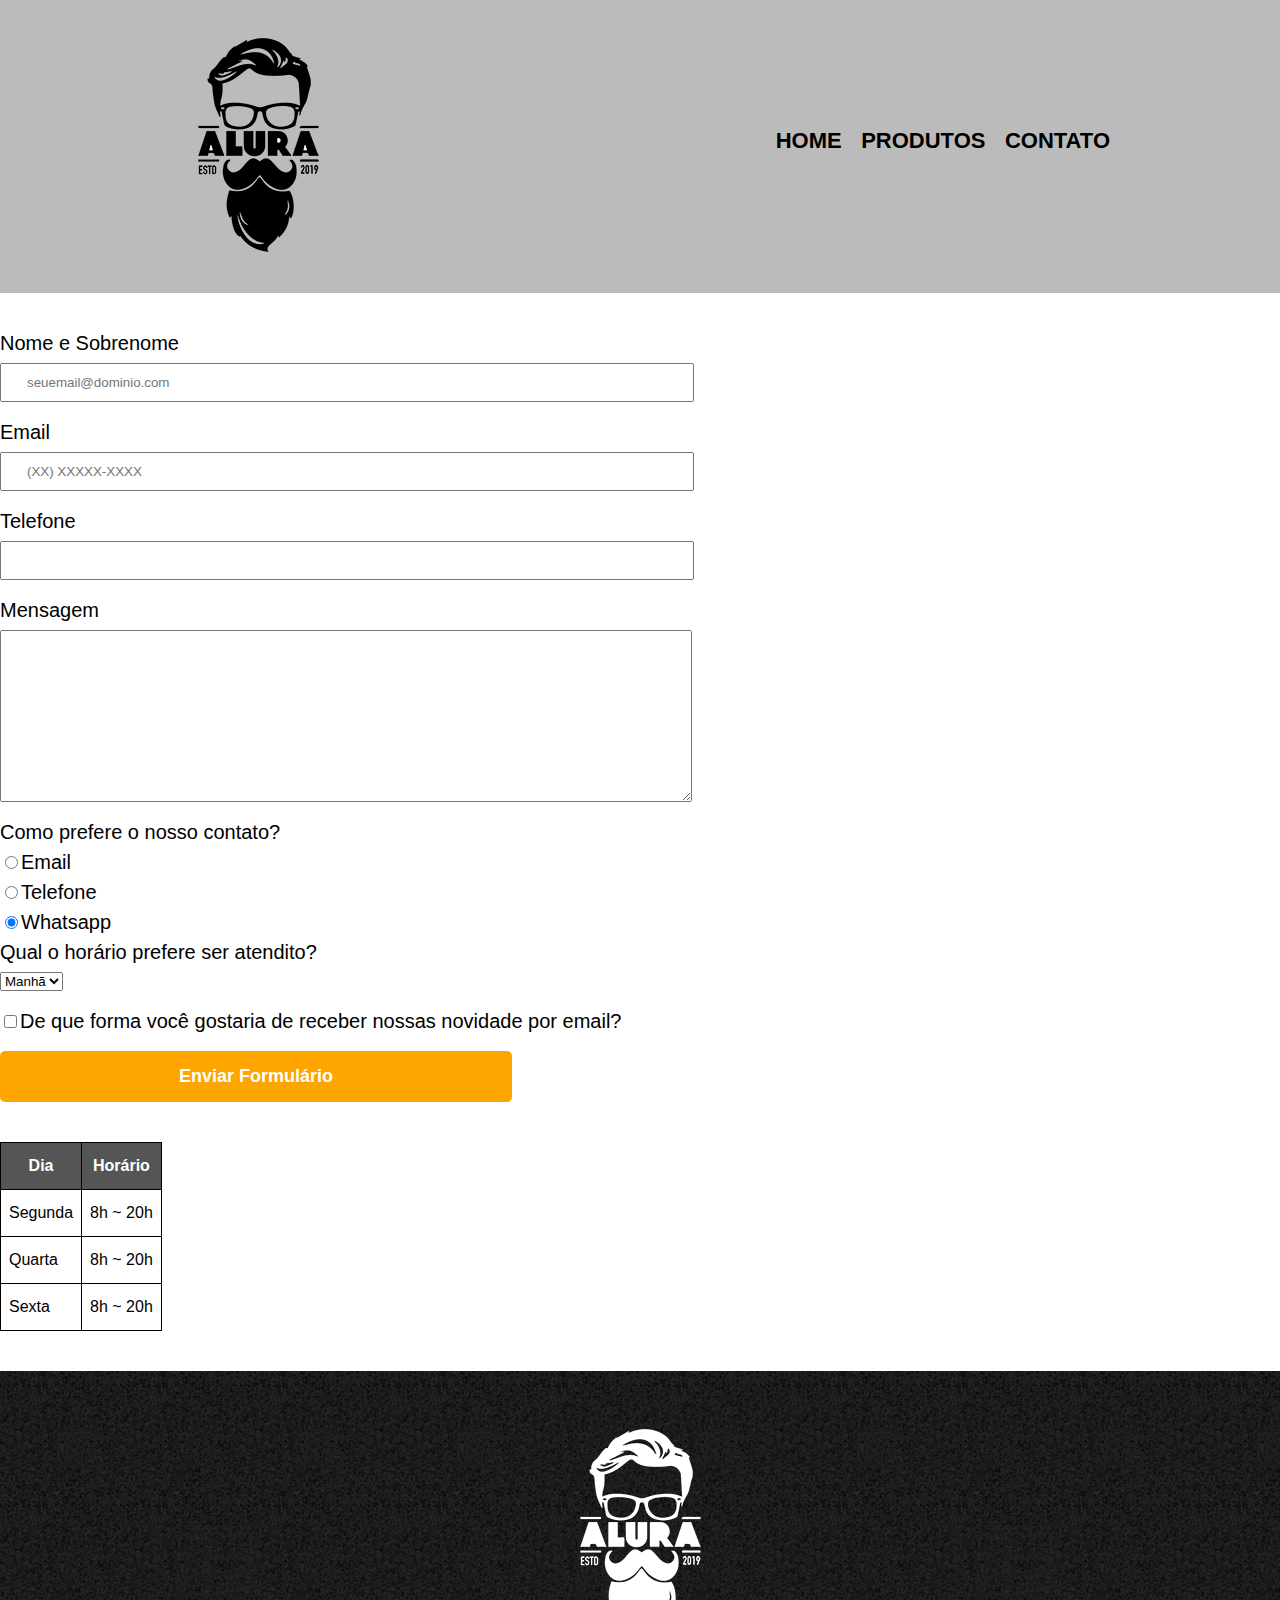
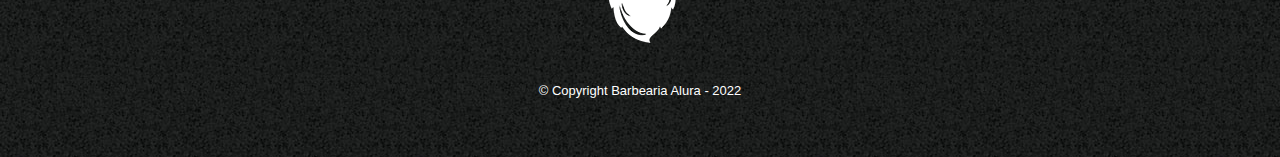
==== contato.html @ 3f5275a7 "subindo arquivos barbearia alura" ====
<!DOCTYPE html>
<html>
    <head>
        <meta charset="UTF-8">
        <title>Contato - Barbearia Alura</title>
        <link rel="stylesheet" href="reset.css">
        <link rel="stylesheet" href="style.css">

    </head>

  
    <body>
        <header>
            <div class="caixa">
                <h1><img src="logo.png" alt="Logo da Barbearia Alura"></h1>
            
                <nav>
                    <ul>
                        <li><a href="index.html">Home</a></li>
                        <li><a href="produtos.html">Produtos</a></li>
                        <li><a href="contato.html">Contato</a></li>
                    </ul>
                </nav>
            </div>
            </ul>
        </header>
        <main>
            <form>
                <label for="nomesobrenome">Nome e Sobrenome</label>
                <input type="text" id="nomesobrenome" class="input-padrao" required placeholder="seuemail@dominio.com">

                <label for="email">Email</label>
                <input type="email" id="email" class="input-padrao" required placeholder="(XX) XXXXX-XXXX">

                <label for="telefone">Telefone</label>
                <input type="tel" id="telefone" class="input-padrao" required>
                
                <label for="mensagem">Mensagem</label required>
                <textarea cols="50" rows="10" id="mensagem" class="input-padrao"></textarea>

                <fieldset>
                    <legend>Como prefere o nosso contato?</legend>
                    
                    <label for="radio-email"><input type="radio" name="contato" value="email" id="radio-email">Email</label>
                   
                    <label for="radio-telefone"><input type="radio" name="contato" value="telefone" id="radio-telefone">Telefone</label>
                    
                    <label for="radio-whatsapp"><input type="radio" name="contato" value="whatsapp" id="radio-whatsapp" checked>Whatsapp</label>
                    
                </fieldset>

                <fieldset>
                    <legend>Qual o horário prefere ser atendito?</legend>
                    <select>
                        <option>Manhã</option>
                        <option>Tarde</option>
                        <option>Noite</option>
                    </select>
                </fieldset>

                <label class="checkbox"><input type="checkbox">De que forma você gostaria de receber nossas novidade por email?</label>

                <input type="submit" value="Enviar Formulário" class="enviar">

            </form>
            <table>
                <thead>
                    <tr>
                        <th>Dia</th>
                        <th>Horário</th>
                    </tr> 
                </thead>  
                <tbody>
                    <tr>
                        <td>Segunda</td>
                        <td>8h ~ 20h</td>
                    </tr>      
                    <tr>
                        <td>Quarta</td>
                        <td>8h ~ 20h</td>
                    </tr>
                    <tr>
                        <td>Sexta</td>
                        <td>8h ~ 20h</td>
                    </tr>
                </tbody>

            </table>
        </main>
        <footer>
            <img src="logo-branco.png" alt="Logo da Barbearia Alura">
            <p class="copyright">&copy; Copyright Barbearia Alura - 2022</p>
        </footer>
    </html>
---- style.css ----
body {
    font-family: 'Montserrat', sans-serif;
}

header {
    background: #BBBBBB;
    padding: 20px 0;
}

.caixa {
    position: relative;
    width: 940px;
    margin: 0 auto;
}

nav {
    position: absolute;
    top: 110px;
    right: 0;
}

nav li {
    display: inline;
    margin: 0 0 0 15px;
}

nav a {
    text-transform: uppercase;
    color: #000000;
    font-weight: bold;
    font-size: 22px;
    text-decoration: none;
}

nav a:hover {
    color: #c78c19;
    text-decoration: underline;
}


.produtos{
    width: 940px;
    margin: 0 auto;
}

.produtos li {
    display: inline-block;
    text-align: center;
    width: 30%;
    vertical-align: top;
    padding: 50px 0;
    margin: 15px 1.5%;
    padding: 30px 20px;
    box-sizing: border-box;
    border: 2px solid #000000;
    border-radius: 10px;
}   

.produtos li:hover {
    border-color: #c78c19;
}

.produtos li:hover h2{
    font-size: 34px;
    color: #c78c19;
}

.produtos li:active{
    border-color: #088c19
}

.produtos h2 {
    font-size: 30px;
    font-weight: bold;
}

.produto-descricao {
    font-size: 18px;
    }

.produto-preco {
    font-size:  22px;
    font-weight: bold;
    margin-top: 10px;
}

footer{
    text-align: center;
    background: url("bg.jpg");
    padding: 40px 0px;
}

.copyright {
    color: white;
    font-size: 13px;
    margin: 20px;
}



form{
    margin: 40px 0;
}

form label, form legend {
    display: block;
    font-size: 20px;
    margin-bottom: 10px;
}

.input-padrao {
    display: block;
    margin-bottom: 20px;
    padding: 10px 25px;
    width: 50%;
}

.checkbox {
    margin: 20px 0;
}

.enviar {
    width: 40%;
    padding: 15px 0;
    background: orange;
    color: white;
    font-weight: bold;
    font-size: 18px;
    border: none;
    border-radius: 5px;
    transition: 1s all;
    cursor: pointer
}

.enviar:hover {
    background: darkorange;
    transform: scale(1.2);
    }

table {
    margin: 20px 0 40px;
}

thead {
    background: #555555;
    color: white;
    font-weight: bold;
}

td, th {
    border: 1px #000000 solid;
    padding: 15px 8px;
}

/*css da pagina inicial*/

.banner {
    width: 100%;
}

.titulo-principal {
    text-align: center;
    font-size: 2em;
    margin: 0 0 1em;
    clear: left;
}

.titulo-principal::before{
    content: "[ "
}

.titulo-principal::after {
    content: " ]";
}

.principal {
    padding: 3em 0;
    background: #FEFEFE;
    width: 940px;
    margin: 0 auto;
}

.principal p {
    margin: 0 0 1em;
}

.principal strong{
    font-weight: bold;
}

.principal em {
    font-style: italic;
}

.utensilios {
    width: 120px;
    float: left;
    margin: 0 20px 20px 0
}

.mapa {
    padding: 3em 0;
  background: linear-gradient(#FEFEFE,#888888);
}

.mapa-conteudo {
      width: 940px;
      margin: 0 auto;
}

.mapa p {
    margin: 0 0 2em;
    text-align: center;
}

.beneficios {
    padding: 3em 0;
    background: #888888;
}

.conteudo-beneficios {
    width: 640px;
    margin: 0 auto;
}

.lista-beneficios {
    width: 40%;
    display: inline-block;
    vertical-align: top;
}

.itens:first-child {
    font-weight: bold;
}

.itens {
    line-height: 1.5;
}

.itens:before{
    content: "★";
}

.imagembeneficios {
    width: 60%;
    opacity: 1;
    transition: 400ms;
    box-shadow: 10px 10px 10px 0 #000000;
}

.imagem-beneficios:hover {
    opacity: 0.3;
}

.video {
    width: 560px;
    margin: 2em auto;
}

@media screen and (max-width: 480px) {
    .caixa, .principal, .conteudo-beneficios, .mapa-conteudo, .video {
        width: auto;
    }
    .h1 {
        text-align: center;
    }
    nav {
        position: static;
    }
    .lista-beneficios {
        width: 100%;
    }
    .imagembeneficios{
        width: 100%;
    }
    .video { 
        padding: 5%;
    }
    .titulo-principal::after {
        content: " ";
    }
    .titulo-principal::before {
        content: " ";
    }
    .produtos {
        width: auto;
        text-align: center;
    }

    .produtos li{
        width: 90%;
        margin-bottom: 10px;
        align-items: center;
    }


    
}
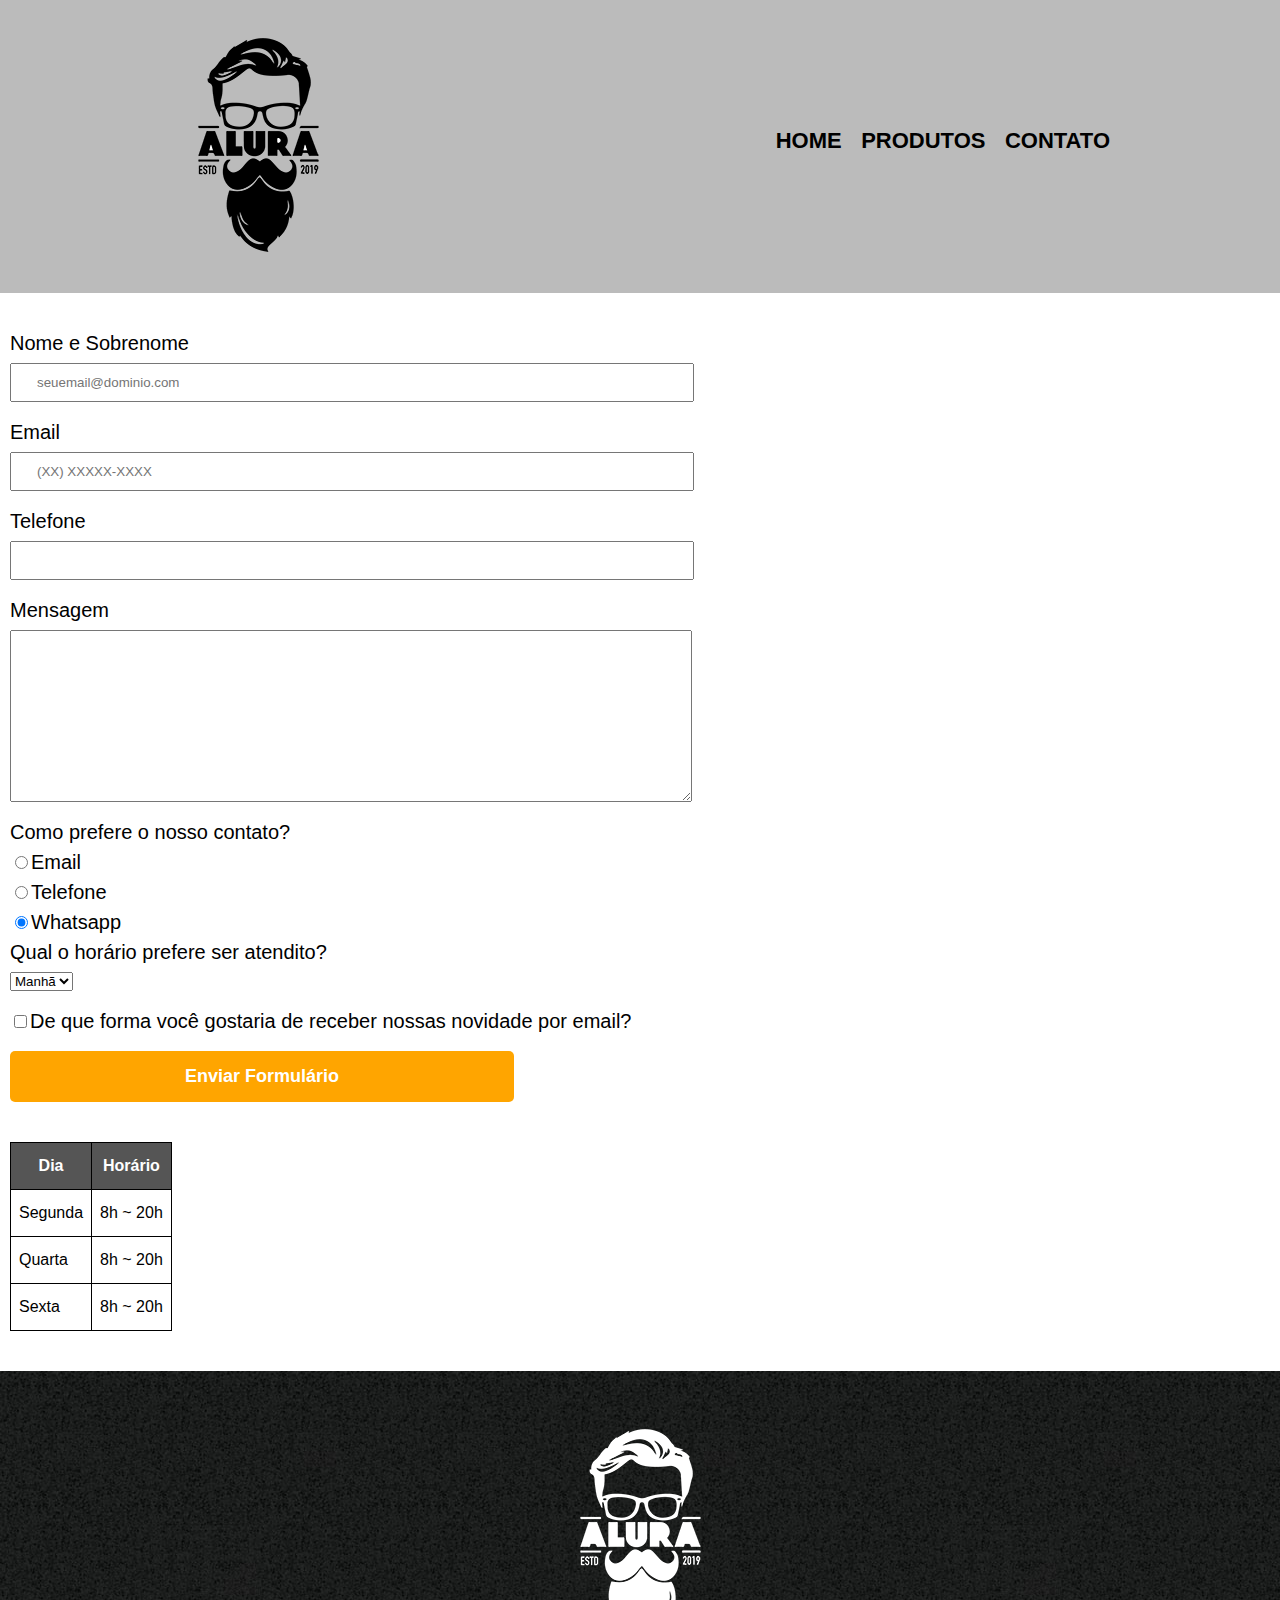
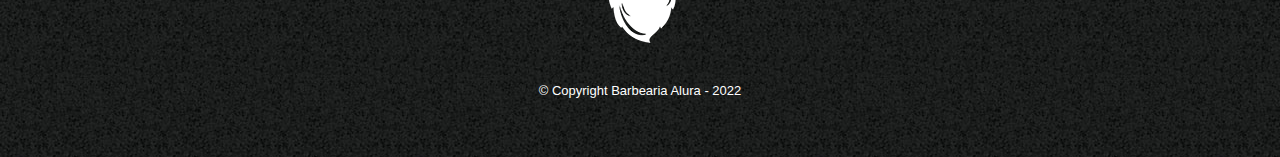
==== commit 3e7963f1: "Adaptação mobile" ====
--- a/contato.html
+++ b/contato.html
@@ -2,6 +2,7 @@
 <html>
     <head>
         <meta charset="UTF-8">
+        <meta name="viewport" content="width=device-width">
         <title>Contato - Barbearia Alura</title>
         <link rel="stylesheet" href="reset.css">
         <link rel="stylesheet" href="style.css">
@@ -91,4 +92,5 @@
             <img src="logo-branco.png" alt="Logo da Barbearia Alura">
             <p class="copyright">&copy; Copyright Barbearia Alura - 2022</p>
         </footer>
+    </body>
     </html>--- a/style.css
+++ b/style.css
@@ -99,7 +99,7 @@
 
 
 form{
-    margin: 40px 0;
+    margin: 40px 10px;
 }
 
 form label, form legend {
@@ -138,7 +138,7 @@
     }
 
 table {
-    margin: 20px 0 40px;
+    margin: 20px 10px 40px;
 }
 
 thead {
@@ -258,8 +258,12 @@
 }
 
 @media screen and (max-width: 480px) {
-    .caixa, .principal, .conteudo-beneficios, .mapa-conteudo, .video {
+    .caixa, .principal, .conteudo-beneficios, .mapa-conteudo, .video , .produtos{
         width: auto;
+    }
+
+    .logo {
+        align-items: center;
     }
     .h1 {
         text-align: center;
@@ -283,16 +287,25 @@
         content: " ";
     }
     .produtos {
-        width: auto;
+        display: flex;
+        flex-direction: column;
+        align-items: center;
+    }
+    .produtos li{
+        display: inline-block;
         text-align: center;
-    }
-
-    .produtos li{
-        width: 90%;
-        margin-bottom: 10px;
-        align-items: center;
-    }
-
+        width: 80%;
+        vertical-align: top;
+        padding: 50px 0;
+        margin: 15px;
+        padding: 30px 20px;
+        box-sizing: border-box;
+        border: 2px solid #000000;
+        border-radius: 10px;
+    }
+
+    .enviar {
+        font-size: 100%;
 
     
 }